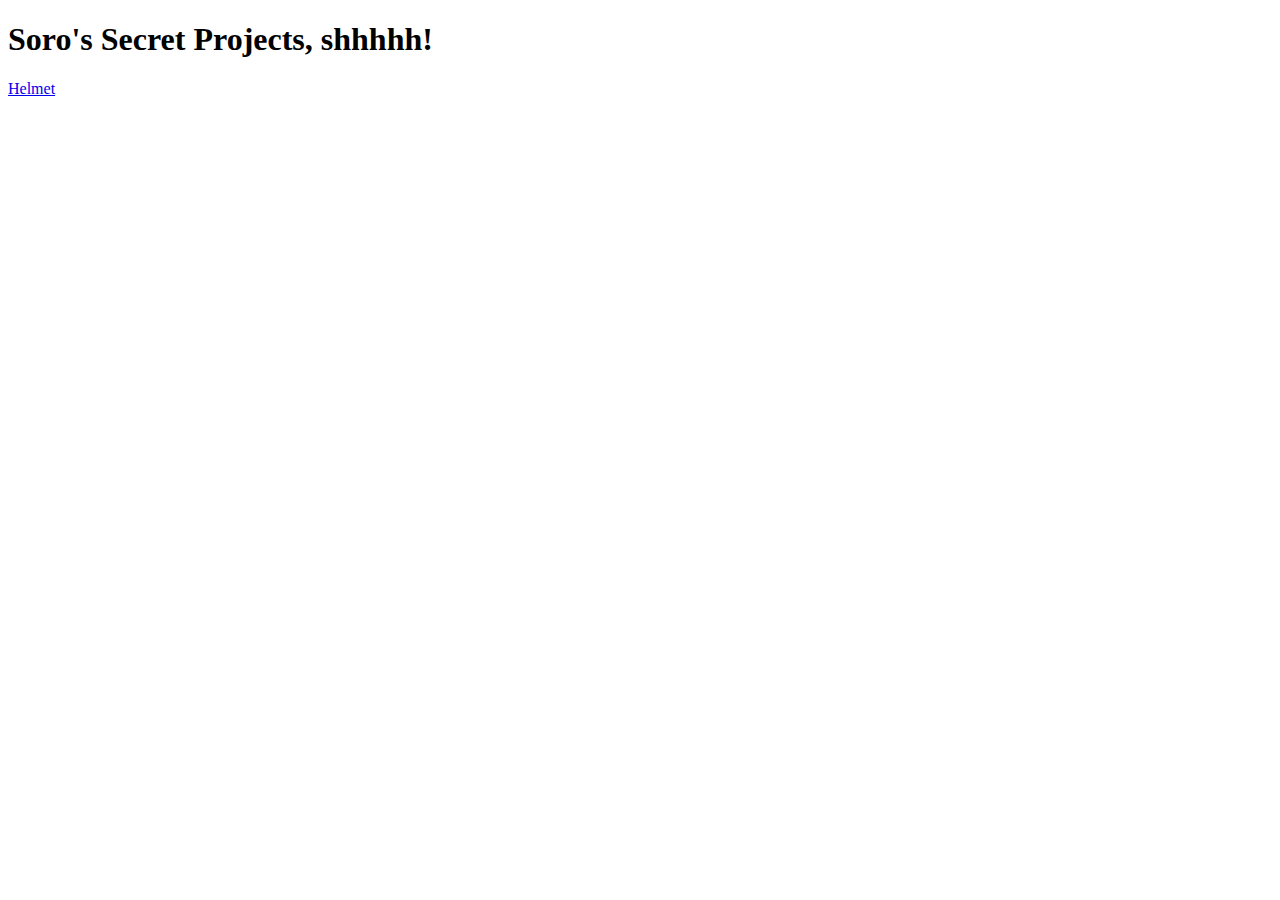
==== index.html @ d9cde1db "Add helmet to projects" ====
<!DOCTYPE html>
<html lang="en">
<head>
  <meta charset="UTF-8">
  <meta name="viewport" content="width=device-width, initial-scale=1.0">
  <title>Soro's Secret Projects, shhhhh!</title>
</head>
<body>
  <h1>Soro's Secret Projects, shhhhh!</h1>
  <a href="projects/helmet.html">Helmet</a>
</body>
</html>
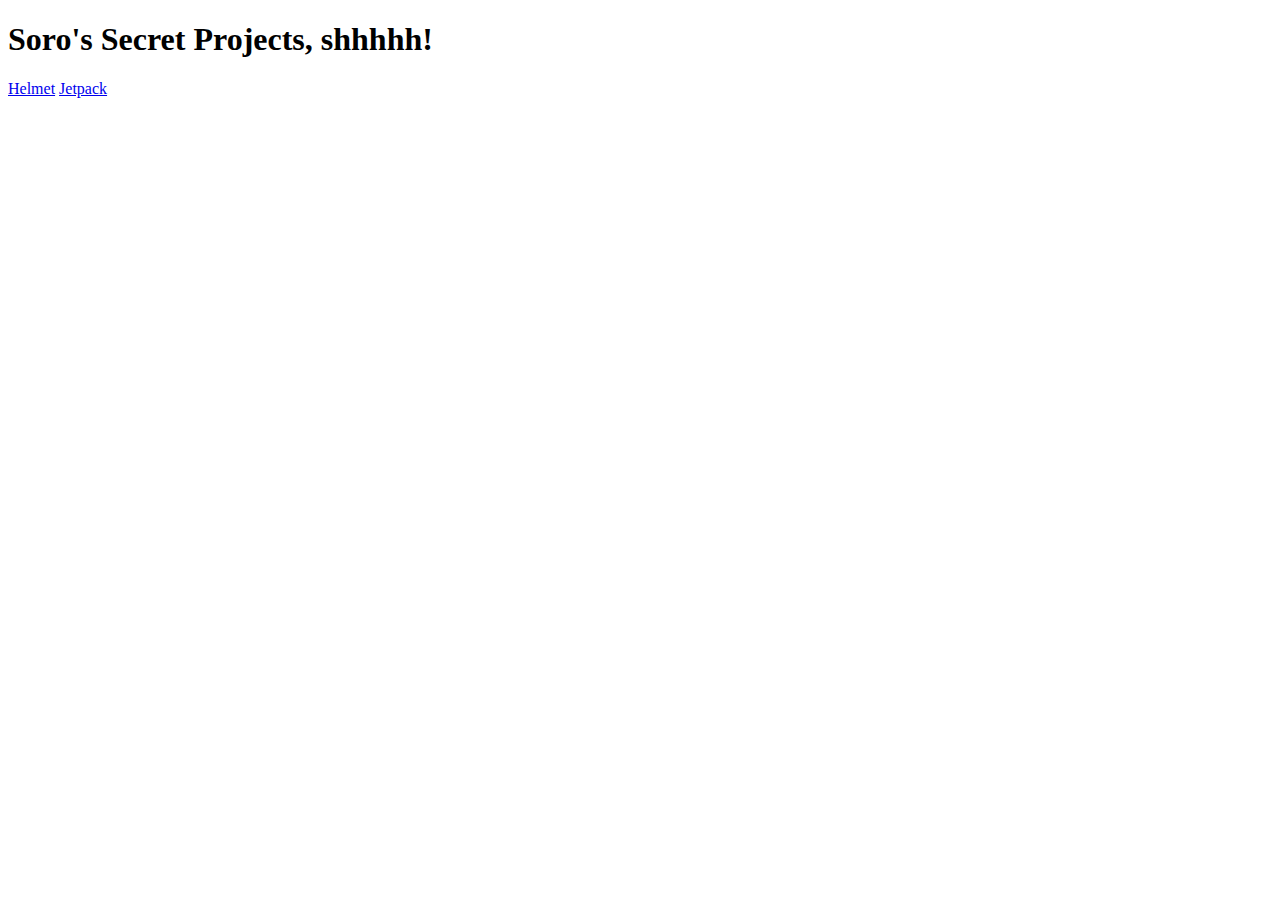
==== commit 6409d99f: "Add jetpack to projects" ====
--- a/index.html
+++ b/index.html
@@ -8,5 +8,6 @@
 <body>
   <h1>Soro's Secret Projects, shhhhh!</h1>
   <a href="projects/helmet.html">Helmet</a>
+  <a href="projects/jetpack.html">Jetpack</a>
 </body>
 </html>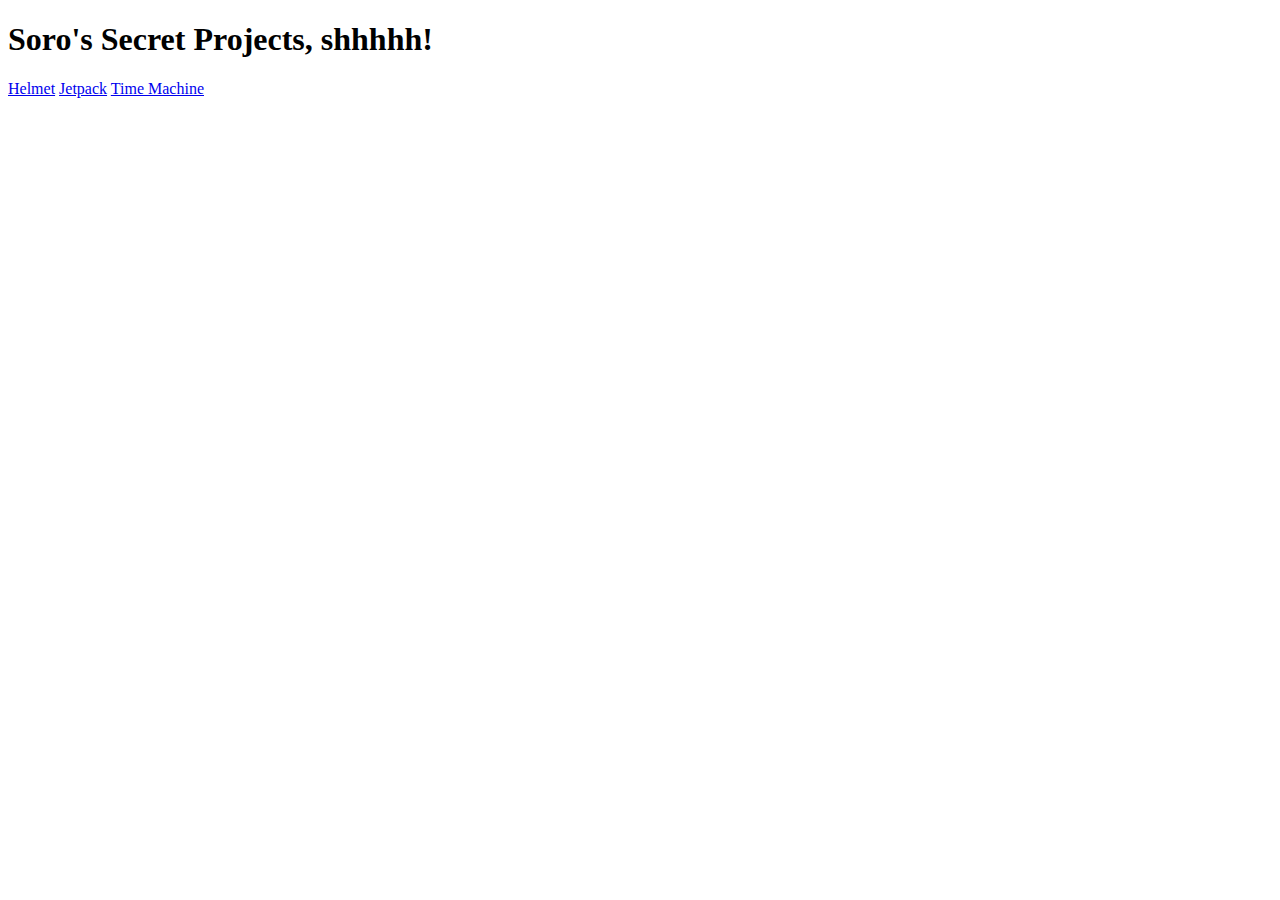
==== commit d345fbc9: "Add time machine to project" ====
--- a/index.html
+++ b/index.html
@@ -9,5 +9,6 @@
   <h1>Soro's Secret Projects, shhhhh!</h1>
   <a href="projects/helmet.html">Helmet</a>
   <a href="projects/jetpack.html">Jetpack</a>
+  <a href="projects/time-machine.html">Time Machine</a>
 </body>
 </html>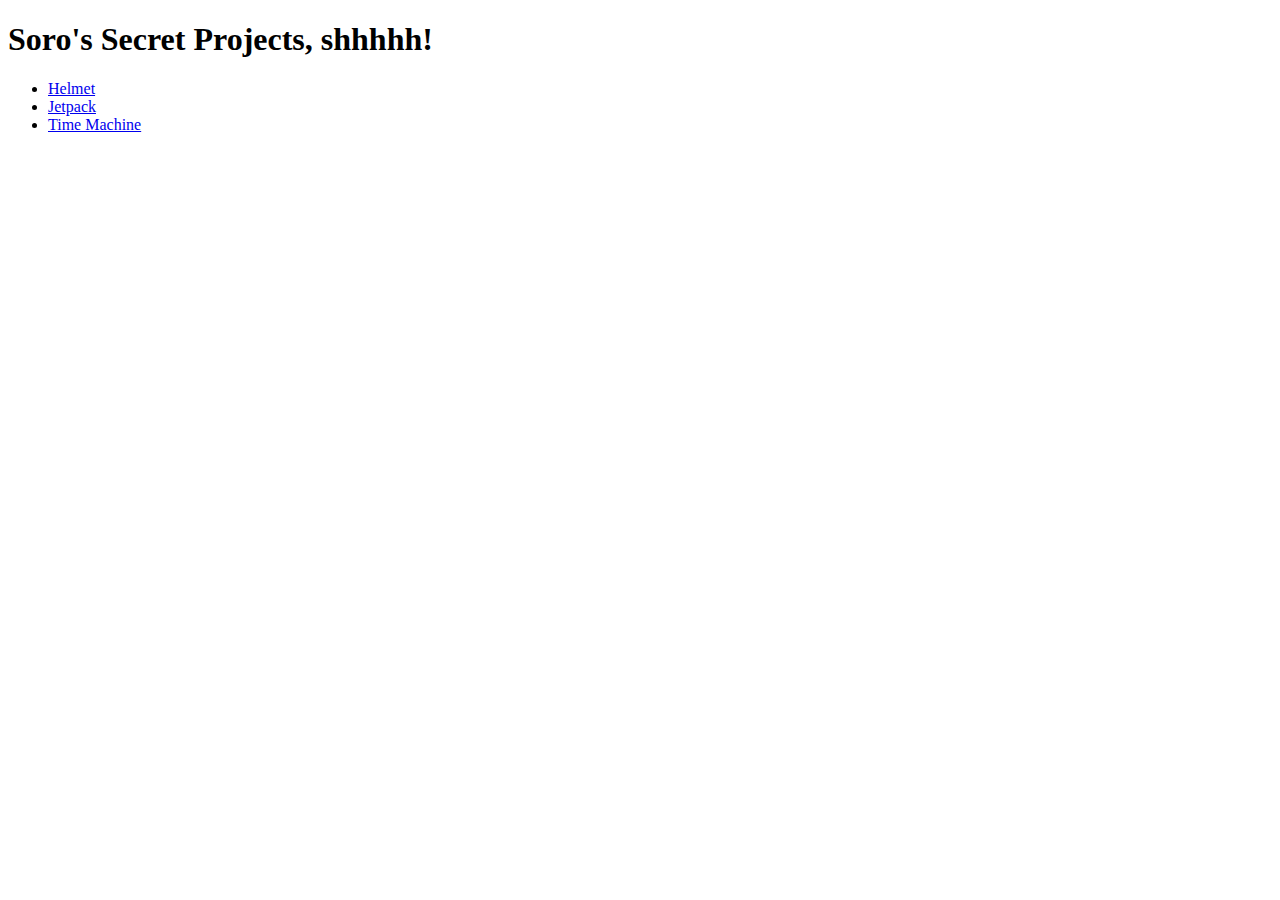
==== commit 911f5013: "List project links" ====
--- a/index.html
+++ b/index.html
@@ -7,8 +7,10 @@
 </head>
 <body>
   <h1>Soro's Secret Projects, shhhhh!</h1>
-  <a href="projects/helmet.html">Helmet</a>
-  <a href="projects/jetpack.html">Jetpack</a>
-  <a href="projects/time-machine.html">Time Machine</a>
+  <ul>
+    <li><a href="projects/helmet.html">Helmet</a></li>
+    <li><a href="projects/jetpack.html">Jetpack</a></li>
+    <li><a href="projects/time-machine.html">Time Machine</a></li>
+  </ul>
 </body>
 </html>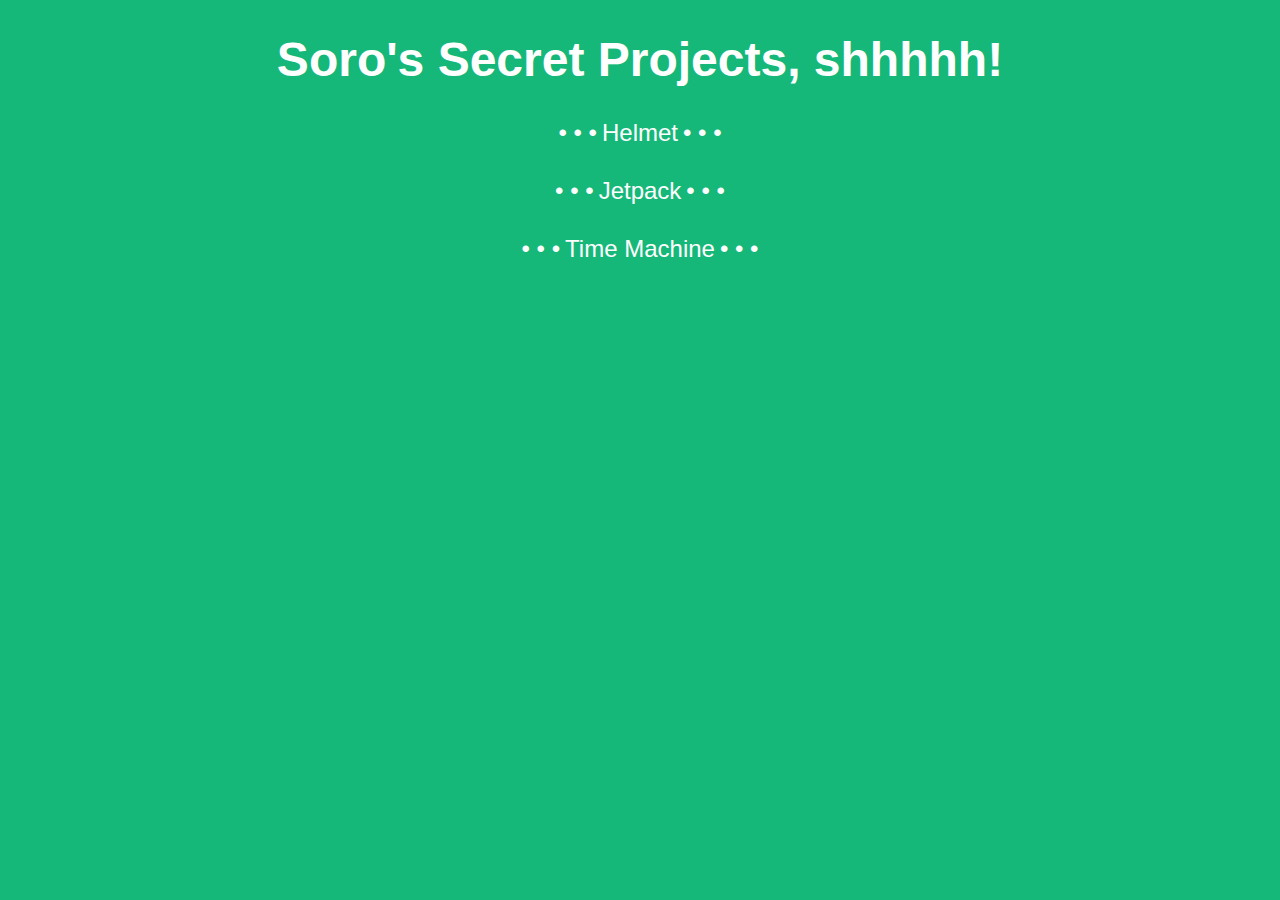
==== commit 55c91daf: "Add basic styling to site" ====
--- a/index.html
+++ b/index.html
@@ -4,8 +4,9 @@
   <meta charset="UTF-8">
   <meta name="viewport" content="width=device-width, initial-scale=1.0">
   <title>Soro's Secret Projects, shhhhh!</title>
+  <link rel="stylesheet" href="styles.css">
 </head>
-<body>
+<body class="home">
   <h1>Soro's Secret Projects, shhhhh!</h1>
   <ul>
     <li><a href="projects/helmet.html">Helmet</a></li>
--- a/styles.css
+++ b/styles.css
@@ -0,0 +1,42 @@
+body {
+  background-color: rgb(21 184 121);
+  color: white;
+  font-family: "Futura", Arial, Helvetica, sans-serif;
+  text-align: center;
+  font-size: 150%;
+}
+
+a {
+  color: white;
+  text-decoration: none;
+}
+
+.home ul {
+  list-style: none;
+  padding: 0;
+}
+
+.home li {
+  padding-bottom: 30px;
+}
+
+.home a::before,
+.home a::after {
+  content: "• • •";
+  margin: 0 5px;
+}
+
+.project p {
+  text-align: left;
+  margin: 0 10%;
+}
+
+.project p + p {
+  margin-top: 20px;
+}
+
+.project ul,
+.project ol {
+  text-align: left;
+  margin: 0 10%;
+}
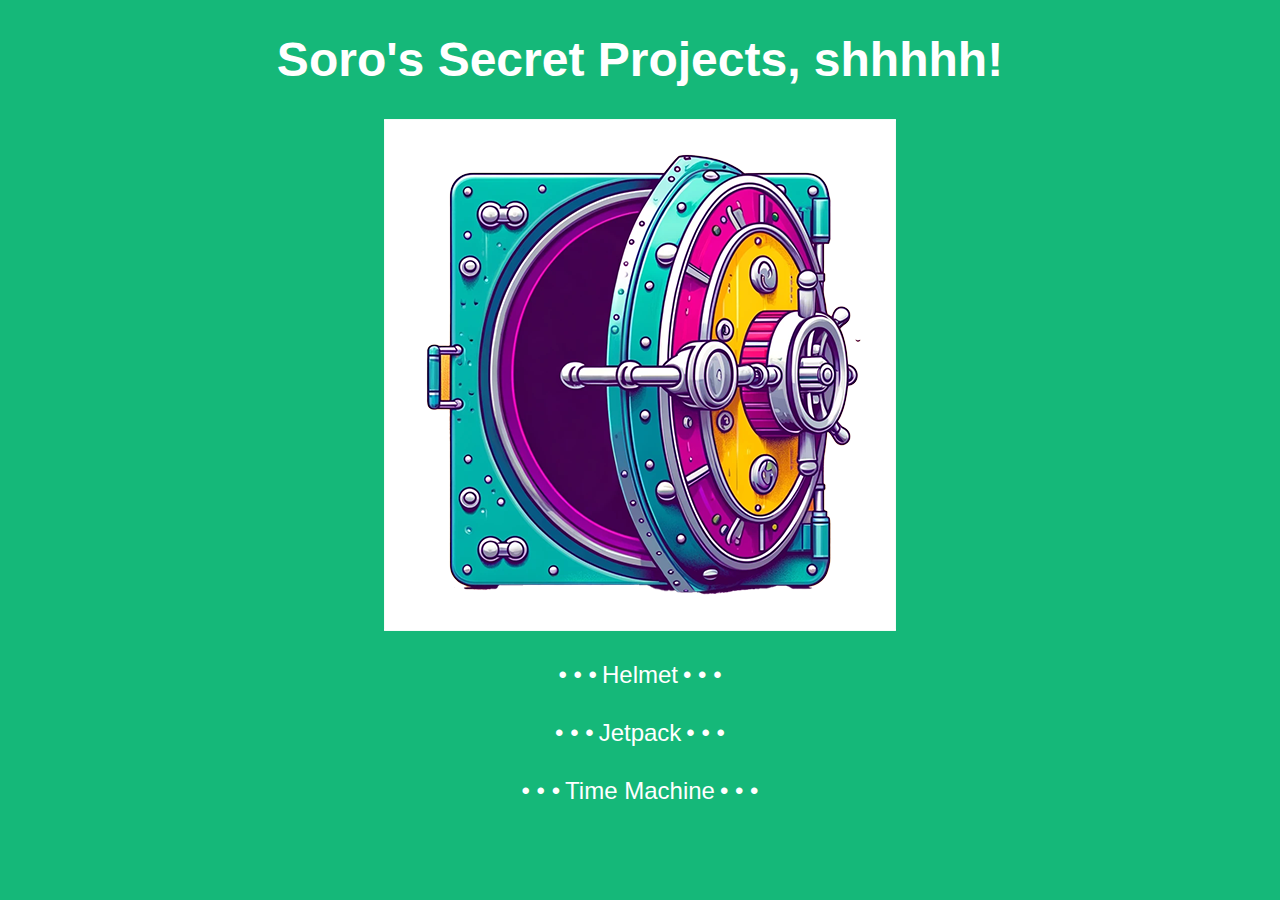
==== commit b4023bb0: "Add vault image to homepage" ====
--- a/index.html
+++ b/index.html
@@ -8,6 +8,7 @@
 </head>
 <body class="home">
   <h1>Soro's Secret Projects, shhhhh!</h1>
+  <img class src="img/vault.png" alt="Soro's secret vault" width="512" height="512">
   <ul>
     <li><a href="projects/helmet.html">Helmet</a></li>
     <li><a href="projects/jetpack.html">Jetpack</a></li>
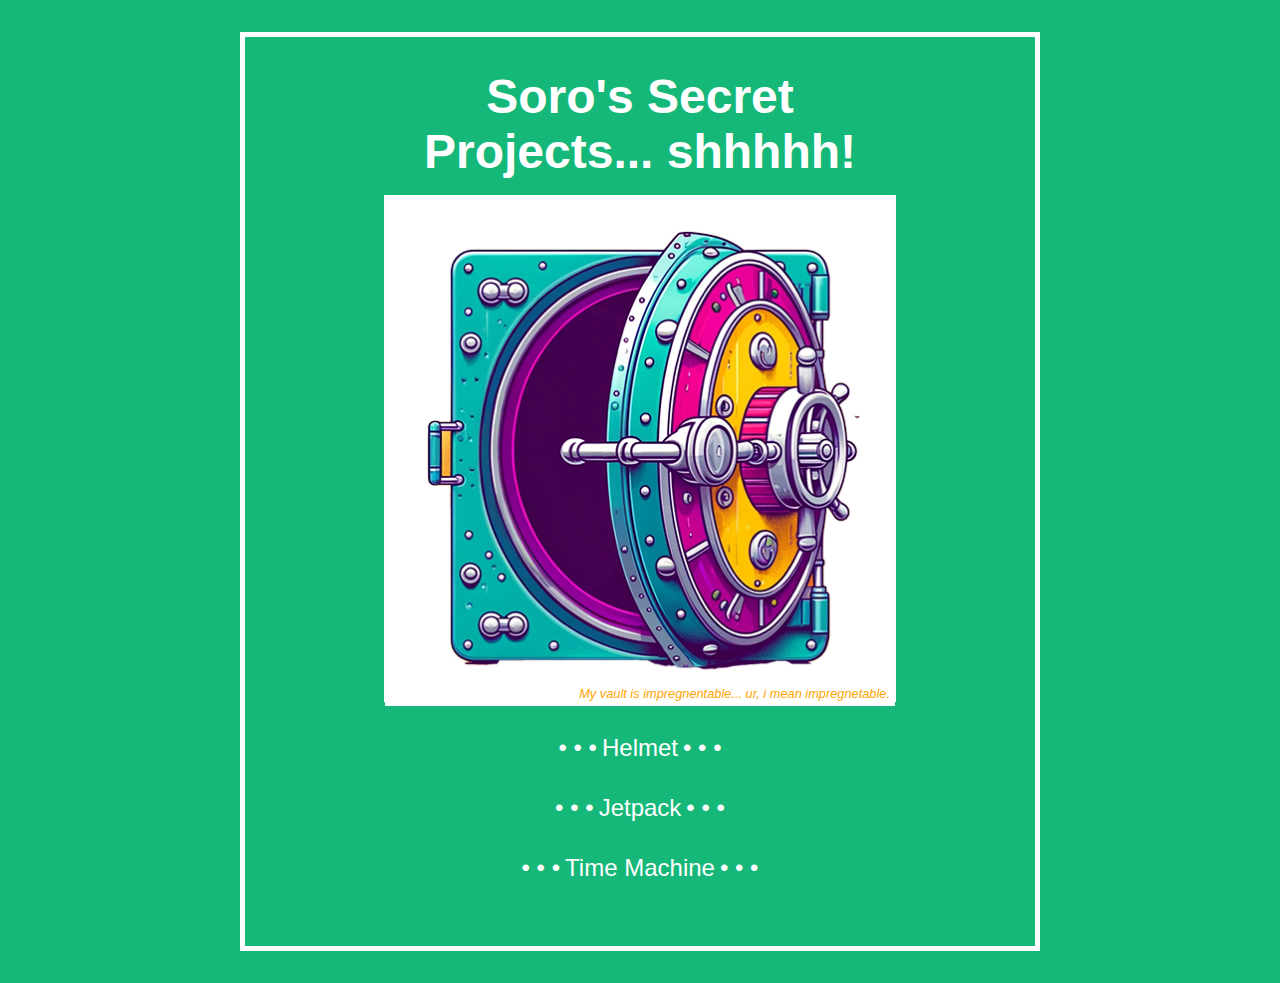
==== commit 82a121f1: "Restructure html. Update styles. Update images." ====
--- a/index.html
+++ b/index.html
@@ -1,18 +1,32 @@
 <!DOCTYPE html>
 <html lang="en">
-<head>
-  <meta charset="UTF-8">
-  <meta name="viewport" content="width=device-width, initial-scale=1.0">
-  <title>Soro's Secret Projects, shhhhh!</title>
-  <link rel="stylesheet" href="styles.css">
-</head>
-<body class="home">
-  <h1>Soro's Secret Projects, shhhhh!</h1>
-  <img class src="img/vault.png" alt="Soro's secret vault" width="512" height="512">
-  <ul>
-    <li><a href="projects/helmet.html">Helmet</a></li>
-    <li><a href="projects/jetpack.html">Jetpack</a></li>
-    <li><a href="projects/time-machine.html">Time Machine</a></li>
-  </ul>
-</body>
+
+  <head>
+    <meta charset="UTF-8">
+    <meta name="viewport" content="width=device-width, initial-scale=1.0">
+    <title>Soro's Secret Projects, shhhhh!</title>
+    <link rel="stylesheet" href="styles.css">
+  </head>
+
+  <body class="home">
+    <main>
+
+      <section>
+        <h1>Soro's Secret Projects... shhhhh!</h1>
+        <figure>
+          <img src="img/vault.png" alt="Soro's secret vault" width="512" height="512">
+          <figcaption>My vault is impregnentable... ur, i mean impregnetable.</figcaption>
+        </figure>
+      </section>
+
+      <section>
+        <ul>
+          <li><a href="projects/helmet.html">Helmet</a></li>
+          <li><a href="projects/jetpack.html">Jetpack</a></li>
+          <li><a href="projects/time-machine.html">Time Machine</a></li>
+        </ul>
+      </section>
+
+    </main>
+  </body>
 </html>--- a/styles.css
+++ b/styles.css
@@ -1,23 +1,83 @@
+html {
+  box-sizing: border-box;
+}
+
+*,
+*::before,
+*::after {
+  box-sizing: inherit;
+}
+
+* {
+  padding: 0;
+  margin: 0;
+  text-align: center;
+}
+
 body {
   background-color: rgb(21 184 121);
+  font-family: "Futura", Arial, Helvetica, sans-serif;
   color: white;
-  font-family: "Futura", Arial, Helvetica, sans-serif;
-  text-align: center;
-  font-size: 150%;
+  border: solid 5px white;
+  max-width: 800px;
+  margin: 2rem auto;
+  padding: 2rem;
+  
 }
 
-a {
+main {
+  max-width: 512px;
+  margin: 0 auto;
+}
+
+img, h1, p, ul, ol, figure {
+  margin-bottom: 1rem;
+}
+
+h1 {
+  font-size: 3rem;
+}
+
+h2 {
+  text-decoration: underline;
+}
+
+img {
+  width: 100%;
+  max-width: 512px;
+  height: auto;
+}
+
+figure {
+  margin-bottom: 1rem;
+  max-width: 512px;
+  border:1px solid;
+}
+
+figcaption {
+  color: orange;
+  max-width: 512px;
+  font-size: .8rem;
+  margin: -42px 5px 0 0;
+  text-align: right;
+  font-style: italic;
+}
+
+.home a {
   color: white;
   text-decoration: none;
 }
 
+.home {
+  font-size: 1.5rem;
+}
+
 .home ul {
   list-style: none;
-  padding: 0;
 }
 
 .home li {
-  padding-bottom: 30px;
+  margin: 2rem 0;
 }
 
 .home a::before,
@@ -26,17 +86,16 @@
   margin: 0 5px;
 }
 
-.project p {
+.project p,
+.project ul li,
+.project ol li {
   text-align: left;
-  margin: 0 10%;
 }
 
-.project p + p {
-  margin-top: 20px;
+.project ul {
+  margin-left: 1rem;
 }
 
-.project ul,
 .project ol {
-  text-align: left;
-  margin: 0 10%;
-}
+  margin-left: 1.3rem;
+}